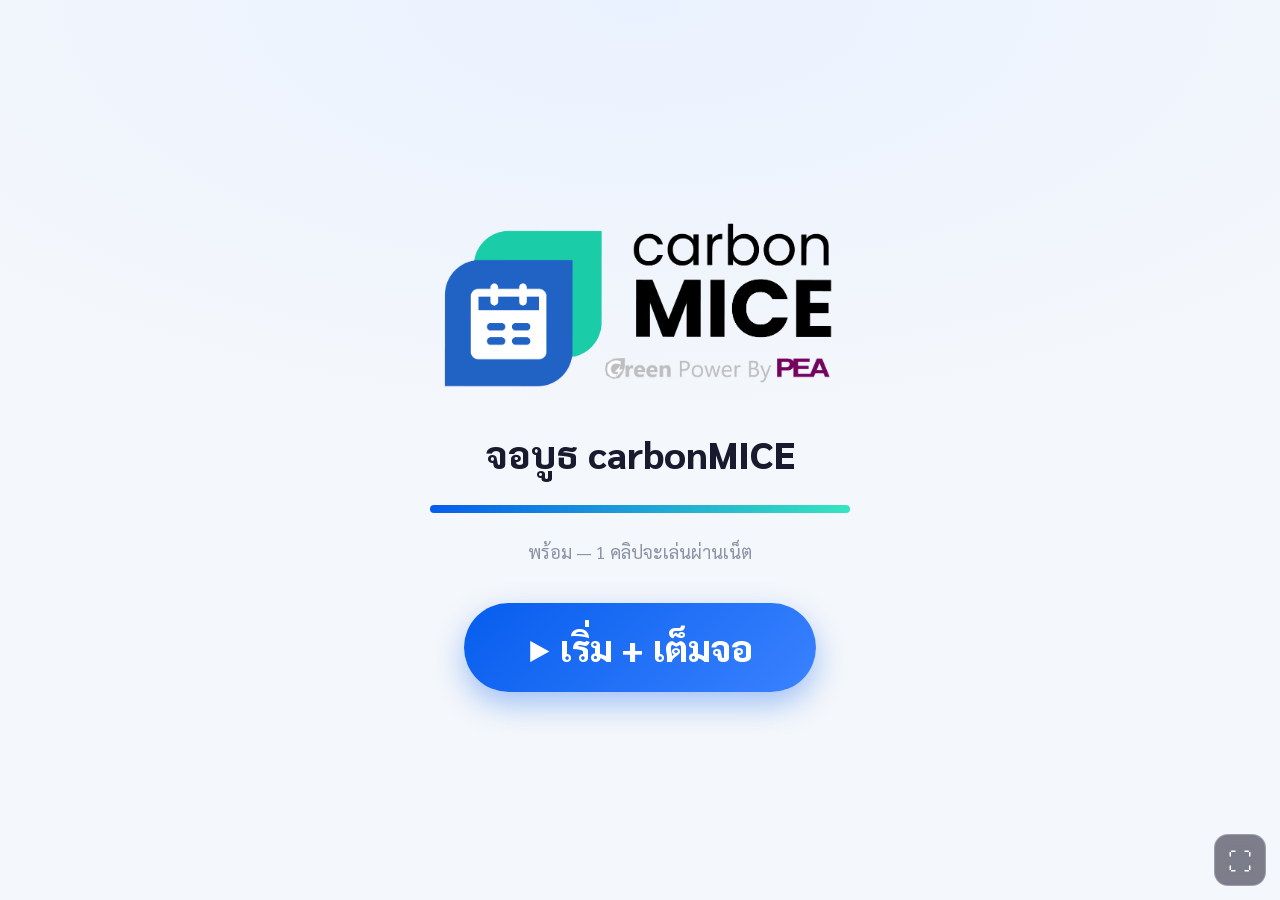
==== index.html @ 1c2757e6 "carbonMICE booth kiosk: วิดีโอวน + เมนูเกม/platform + กลับวิดีโออัตโนมัติ 5 นาที Co-Authored-By: Cla" ====
<!DOCTYPE html>
<html lang="th">
<head>
<meta charset="UTF-8">
<meta name="viewport" content="width=device-width, initial-scale=1.0, maximum-scale=1, user-scalable=no, viewport-fit=cover">
<meta name="theme-color" content="#000000">
<meta name="mobile-web-app-capable" content="yes">
<title>carbonMICE Booth</title>
<link rel="preconnect" href="https://fonts.googleapis.com">
<link href="https://fonts.googleapis.com/css2?family=Inter:wght@400;600;700;800&family=Sarabun:wght@400;500;600;700;800&display=swap" rel="stylesheet">
<style>
:root{
  --blue:#065DED; --mint:#35E5C0; --navy:#1A1A2E; --deep-mint:#0FAE8E;
  --slate:#8A94A6; --bg:#F4F7FB; --sky:#EAF2FF; --line:#EAEEF5;
}
*{margin:0;padding:0;box-sizing:border-box;-webkit-tap-highlight-color:transparent;user-select:none;-webkit-user-select:none}
html,body{width:100%;height:100%;overflow:hidden;background:#000;overscroll-behavior:none}
body{font-family:'Sarabun','Inter',system-ui,sans-serif;color:var(--navy);touch-action:manipulation}
button{font:inherit;border:0;cursor:pointer;color:inherit;background:none}
.screen{position:fixed;inset:0}
[hidden]{display:none!important}

/* ---------- ปุ่มเต็มจอ (ลอยทุกหน้า) ---------- */
#fsBtn{
  position:fixed;z-index:60;right:14px;bottom:14px;width:52px;height:52px;border-radius:14px;
  background:rgba(26,26,46,.55);color:#fff;font-size:24px;display:grid;place-items:center;
  backdrop-filter:blur(6px);-webkit-backdrop-filter:blur(6px);border:1px solid rgba(255,255,255,.25)
}
#fsBtn:active{transform:scale(.94)}
body.in-frame #fsBtn{bottom:auto;top:10px;right:10px;width:44px;height:44px;font-size:20px}

/* ---------- 1) หน้าเริ่ม (แตะ 1 ครั้งตอนตั้งบูธ) ---------- */
#start{
  z-index:50;display:flex;flex-direction:column;align-items:center;justify-content:center;gap:3vmin;
  background:radial-gradient(120% 80% at 50% 0%,var(--sky) 0%,var(--bg) 60%);text-align:center;padding:0 24px
}
#start img{width:min(46vmin,420px)}
#start h1{font-size:clamp(22px,4.2vmin,40px);font-weight:800}
#startBtn{
  margin-top:1vmin;padding:2.4vmin 7vmin;border-radius:99px;font-size:clamp(20px,4vmin,36px);font-weight:800;
  color:#fff;background:linear-gradient(135deg,var(--blue),#3A82FF);box-shadow:0 12px 30px rgba(6,93,237,.35)
}
#startBtn:active{transform:scale(.97)}
#loadInfo{font-size:clamp(13px,2.2vmin,18px);color:var(--slate);min-height:1.5em}
#loadBar{width:min(60vmin,420px);height:8px;border-radius:99px;background:var(--line);overflow:hidden}
#loadBar i{display:block;height:100%;width:0;background:linear-gradient(90deg,var(--blue),var(--mint));transition:width .3s}

/* ---------- 2) วิดีโอวน ---------- */
#videoScr{background:#000}
#vid{width:100%;height:100%;object-fit:contain;background:#000;display:block}
#tapHint{
  position:absolute;left:50%;bottom:4vmin;transform:translateX(-50%);
  padding:1.6vmin 4vmin;border-radius:99px;background:rgba(6,93,237,.88);color:#fff;
  font-size:clamp(16px,3vmin,28px);font-weight:700;white-space:nowrap;
  box-shadow:0 8px 24px rgba(0,0,0,.35);animation:pulse 2.2s ease-in-out infinite;pointer-events:none
}
@keyframes pulse{0%,100%{transform:translateX(-50%) scale(1)}50%{transform:translateX(-50%) scale(1.05)}}
#soundChip{
  position:absolute;top:14px;left:14px;padding:10px 18px;border-radius:99px;background:rgba(255,255,255,.92);
  font-weight:800;font-size:18px;color:var(--navy)
}

/* ---------- 3) เมนู ---------- */
#menu{
  background:radial-gradient(120% 70% at 50% -10%,var(--sky) 0%,var(--bg) 60%);
  display:flex;flex-direction:column;padding:3.5vmin max(16px,4vmin);gap:3vmin
}
.m-head{display:flex;align-items:center;justify-content:space-between;gap:16px;flex-wrap:wrap}
.m-head img{height:clamp(56px,11vmin,120px)}
#backVideo{
  display:inline-flex;align-items:center;gap:10px;padding:1.6vmin 3.4vmin;border-radius:99px;
  background:var(--navy);color:#fff;font-weight:800;font-size:clamp(16px,2.8vmin,26px)
}
#backVideo:active{transform:scale(.97)}
.m-title{text-align:center}
.m-title h1{font-size:clamp(24px,5vmin,52px);font-weight:800;line-height:1.25}
.m-title h1 span{color:var(--blue)}
.m-title p{font-size:clamp(15px,2.6vmin,24px);color:var(--slate);margin-top:.6vmin}
.cards{flex:1;display:grid;gap:3vmin;grid-template-columns:1fr 1fr;min-height:0}
.card{
  position:relative;overflow:hidden;border-radius:28px;padding:4vmin;text-align:left;
  display:flex;flex-direction:column;justify-content:center;gap:1.2vmin;
  box-shadow:0 14px 36px rgba(20,30,60,.14)
}
.card:active{transform:scale(.98)}
.card .emo{font-size:clamp(52px,11vmin,120px);line-height:1}
.card h2{font-size:clamp(26px,5.4vmin,56px);font-weight:800;line-height:1.2}
.card p{font-size:clamp(15px,2.7vmin,26px);line-height:1.45;opacity:.95}
.card .go{
  align-self:flex-start;margin-top:1.4vmin;padding:1.2vmin 3.4vmin;border-radius:99px;
  background:rgba(255,255,255,.9);font-weight:800;font-size:clamp(16px,2.8vmin,26px)
}
.c-game{background:linear-gradient(135deg,#0FAE8E 0%,#35E5C0 100%);color:#06382F}
.c-game .go{color:var(--deep-mint)}
.c-plat{background:linear-gradient(135deg,#065DED 0%,#3A82FF 100%);color:#fff}
.c-plat .go{color:var(--blue)}
@media (orientation:portrait){
  .cards{grid-template-columns:1fr;grid-template-rows:1fr 1fr}
  .m-head{justify-content:center}
}

/* ---------- 4) กรอบเกม / platform ---------- */
#frameScr{background:#fff;display:flex;flex-direction:column}
.bar{
  flex:0 0 auto;display:flex;align-items:center;gap:10px;padding:8px 66px 8px 10px;
  background:var(--navy);color:#fff;flex-wrap:wrap
}
.bar button,.bar a{
  display:inline-flex;align-items:center;gap:8px;padding:10px 18px;border-radius:99px;
  font-weight:800;font-size:17px;text-decoration:none;color:#fff;white-space:nowrap
}
.b-home{background:var(--blue)}
.b-menu{background:rgba(255,255,255,.14)}
.b-ext{background:rgba(255,255,255,.14);margin-left:auto}
.bar button:active,.bar a:active{transform:scale(.96)}
#frameTitle{font-weight:700;font-size:16px;opacity:.8;overflow:hidden;text-overflow:ellipsis;white-space:nowrap}
#frameWrap{position:relative;flex:1;min-height:0}
#frame{position:absolute;inset:0;width:100%;height:100%;border:0;background:#fff}
#frameLoading{position:absolute;inset:0;display:grid;place-items:center;color:var(--slate);font-size:20px;background:#fff}

/* ---------- เตือนก่อนกลับวิดีโออัตโนมัติ ---------- */
#idleWarn{
  z-index:70;display:grid;place-items:center;background:rgba(10,12,24,.6);
  backdrop-filter:blur(3px);-webkit-backdrop-filter:blur(3px);padding:16px
}
.iw-box{background:#fff;border-radius:24px;padding:28px 32px;text-align:center;max-width:460px;width:100%}
.iw-box h3{font-size:24px;font-weight:800}
.iw-box p{font-size:18px;color:var(--slate);margin-top:6px}
.iw-box b{color:var(--blue);font-size:44px;display:block;margin:8px 0}
.iw-box .row{display:flex;gap:12px;justify-content:center;flex-wrap:wrap;margin-top:6px}
.iw-box button{padding:14px 24px;border-radius:99px;font-weight:800;font-size:18px}
#stillHere{background:var(--blue);color:#fff}
#goVideoNow{background:var(--line)}
</style>
</head>
<body>

<button id="fsBtn" aria-label="เต็มจอ" title="เต็มจอ">⛶</button>

<!-- 1) หน้าเริ่ม -->
<section id="start" class="screen">
  <img src="assets/logo.png" alt="carbonMICE">
  <h1>จอบูธ carbonMICE</h1>
  <div id="loadBar"><i></i></div>
  <div id="loadInfo">กำลังเตรียมวิดีโอ…</div>
  <button id="startBtn">▶ เริ่ม + เต็มจอ</button>
</section>

<!-- 2) วิดีโอวน -->
<section id="videoScr" class="screen" hidden>
  <video id="vid" playsinline preload="auto"></video>
  <div id="tapHint">👆 แตะหน้าจอ เพื่อเล่นเกม &amp; รู้จัก carbonMICE</div>
  <button id="soundChip" hidden>🔊 แตะเพื่อเปิดเสียง</button>
</section>

<!-- 3) เมนู -->
<section id="menu" class="screen" hidden>
  <div class="m-head">
    <img src="assets/logo.png" alt="carbonMICE">
    <button id="backVideo">▶ กลับเล่นวิดีโอ</button>
  </div>
  <div class="m-title">
    <h1>จัดงานให้ <span>รักษ์โลก</span> ง่ายกว่าที่คิด</h1>
    <p>เลือกได้เลย 👇</p>
  </div>
  <div class="cards">
    <button class="card c-game" data-open="game">
      <div class="emo">🎡</div>
      <h2>เล่นเกม ลุ้นรางวัล</h2>
      <p>หมุนวงล้อ หรือเล่นเกมภารกิจจัดงานสีเขียว</p>
      <span class="go">เล่นเลย →</span>
    </button>
    <button class="card c-plat" data-open="platform">
      <div class="emo">🌐</div>
      <h2>รู้จัก Platform carbonMICE</h2>
      <p>คำนวณคาร์บอนฟุตพริ้นท์งานอีเวนต์ ครบจบในที่เดียว</p>
      <span class="go">เปิดดู ↗</span>
    </button>
  </div>
</section>

<!-- 4) กรอบเกม / platform -->
<section id="frameScr" class="screen" hidden>
  <div class="bar">
    <button class="b-home" id="frameHome">🏠 กลับวิดีโอ</button>
    <button class="b-menu" id="frameMenu">← เมนู</button>
    <span id="frameTitle"></span>
    <a class="b-ext" id="frameExt" href="#" target="_blank" rel="noopener" hidden>↗ เปิดแท็บใหม่</a>
  </div>
  <div id="frameWrap">
    <div id="frameLoading">กำลังโหลด…</div>
    <iframe id="frame" allow="autoplay; fullscreen; clipboard-write" referrerpolicy="no-referrer-when-downgrade"></iframe>
  </div>
</section>

<!-- เตือนก่อนเด้งกลับวิดีโอ -->
<section id="idleWarn" class="screen" hidden>
  <div class="iw-box">
    <h3>ยังใช้งานอยู่ไหม?</h3>
    <p>จะกลับไปเล่นวิดีโอใน</p>
    <b id="idleCount">30</b>
    <div class="row">
      <button id="stillHere">✋ ยังใช้อยู่</button>
      <button id="goVideoNow">▶ กลับวิดีโอเลย</button>
    </div>
  </div>
</section>

<script>
/* ================= ตั้งค่า ================= */
const CONFIG = {
  videos: ['videos/clip1.mp4', 'videos/clip2.mp4', 'videos/clip3.mp4'],
  links: {
    game:     { url: 'https://pairodtom342-web.github.io/carbonmice-booth-game/game/index.html', title: 'เกม carbonMICE', ext: false },
    // platform ห้ามเปิดในกรอบ (X-Frame-Options: DENY) → เปิดแท็บใหม่ ปิดแท็บแล้วกลับมาจอบูธ
    platform: { url: 'https://carbonmice.pea.co.th/', title: 'carbonmice.pea.co.th', newTab: true },
  },
  idleMs: 5 * 60 * 1000,   // ไม่มีใครแตะ 5 นาที → กลับวิดีโอ
  warnMs: 30 * 1000,       // เตือนก่อน 30 วิ
  cacheName: 'cmice-kiosk-videos-v1',
};

const $ = s => document.querySelector(s);
const vid = $('#vid');
const screens = { start: $('#start'), video: $('#videoScr'), menu: $('#menu'), frame: $('#frameScr') };
let current = 'start';
let started = false;

/* ================= เตรียมวิดีโอ (เก็บลงเครื่อง กันเน็ตหลุด) ================= */
const srcs = CONFIG.videos.slice();   // จะถูกแทนด้วย blob: เมื่อโหลดเสร็จ
let vIndex = 0;

async function prepareVideos() {
  const info = $('#loadInfo'), bar = $('#loadBar i');
  let done = 0, failed = 0;
  const total = CONFIG.videos.length;
  const update = () => {
    bar.style.width = (done / total * 100) + '%';
    info.textContent = done < total
      ? `กำลังเตรียมวิดีโอ ${done}/${total} (เก็บไว้ในเครื่อง เผื่อเน็ตหลุด)`
      : (failed ? `พร้อม — ${failed} คลิปจะเล่นผ่านเน็ต` : '✅ วิดีโอพร้อมเล่นแบบออฟไลน์');
  };
  update();
  let cache = null;
  try { cache = await caches.open(CONFIG.cacheName); } catch (e) {}
  await Promise.all(CONFIG.videos.map(async (url, i) => {
    try {
      const abs = new URL(url, location.href).href;
      let res = cache ? await cache.match(abs) : null;
      if (!res) {
        const net = await fetch(abs, { cache: 'reload' });
        if (!net.ok) throw new Error(net.status);
        if (cache) { try { await cache.put(abs, net.clone()); } catch (e) {} }
        res = net;
      }
      const blob = await res.blob();
      srcs[i] = URL.createObjectURL(blob);
    } catch (e) { failed++; console.warn('video cache fail', url, e); }
    done++; update();
  }));
}

function loadClip(i) {
  vIndex = (i + srcs.length) % srcs.length;
  vid.src = srcs[vIndex];
  lastTime = -1; stallSince = Date.now();
  playVideo();
}
function playVideo() {
  vid.muted = false;
  const p = vid.play();
  if (p && p.catch) p.catch(() => {
    // เบราว์เซอร์ไม่ให้เล่นมีเสียง → เล่นแบบปิดเสียงก่อน แล้วโชว์ปุ่มเปิดเสียง
    vid.muted = true;
    vid.play().catch(() => {});
    $('#soundChip').hidden = false;
  });
}
vid.addEventListener('ended', () => loadClip(vIndex + 1));
vid.addEventListener('error', () => setTimeout(() => { if (current === 'video') loadClip(vIndex + 1); }, 1000));
vid.addEventListener('playing', () => { if (!vid.muted) $('#soundChip').hidden = true; });

// watchdog: ถ้าวิดีโอค้างเกิน 15 วิ ข้ามไปคลิปถัดไป
let lastTime = -1, stallSince = Date.now();
setInterval(() => {
  if (current !== 'video') return;
  if (vid.currentTime !== lastTime) { lastTime = vid.currentTime; stallSince = Date.now(); return; }
  if (Date.now() - stallSince > 15000) loadClip(vIndex + 1);
}, 3000);

$('#soundChip').addEventListener('click', e => {
  e.stopPropagation();
  vid.muted = false; vid.play().catch(() => {});
  $('#soundChip').hidden = true;
});

/* ================= สลับหน้าจอ ================= */
function show(name) {
  Object.entries(screens).forEach(([k, el]) => el.hidden = (k !== name));
  current = name;
  document.body.classList.toggle('in-frame', name === 'frame');
  hideIdleWarn();
  if (name === 'video') {
    stopFrame();
    if (!vid.src) loadClip(vIndex); else playVideo();
  } else {
    vid.pause();
  }
  bumpActivity();
}

function openFrame(key) {
  const l = CONFIG.links[key];
  if (l.newTab) {
    window.open(l.url, 'cmice_platform');
    bumpActivity();
    return;
  }
  $('#frameTitle').textContent = l.title;
  $('#frameExt').hidden = !l.ext;
  $('#frameExt').href = l.url;
  $('#frameLoading').hidden = false;
  $('#frame').src = l.url;
  show('frame');
}
function stopFrame() {
  const f = $('#frame');
  if (f.getAttribute('src') && f.getAttribute('src') !== 'about:blank') f.src = 'about:blank';
}
$('#frame').addEventListener('load', () => { $('#frameLoading').hidden = true; });

$('#startBtn').addEventListener('click', () => {
  started = true;
  goFullscreen();
  keepAwake();
  show('video');
});
$('#videoScr').addEventListener('click', () => show('menu'));
$('#backVideo').addEventListener('click', () => show('video'));
document.querySelectorAll('[data-open]').forEach(b => b.addEventListener('click', () => openFrame(b.dataset.open)));
$('#frameHome').addEventListener('click', () => show('video'));
$('#frameMenu').addEventListener('click', () => { stopFrame(); show('menu'); });

/* ================= เต็มจอ + กันจอดับ ================= */
function isFs() { return document.fullscreenElement || document.webkitFullscreenElement; }
function goFullscreen() {
  const el = document.documentElement;
  const req = el.requestFullscreen || el.webkitRequestFullscreen;
  if (req && !isFs()) { try { const p = req.call(el, { navigationUI: 'hide' }); if (p && p.catch) p.catch(() => {}); } catch (e) {} }
}
function exitFullscreen() {
  const ex = document.exitFullscreen || document.webkitExitFullscreen;
  if (ex && isFs()) { try { const p = ex.call(document); if (p && p.catch) p.catch(() => {}); } catch (e) {} }
}
function syncFsBtn() { $('#fsBtn').textContent = isFs() ? '✕' : '⛶'; $('#fsBtn').title = isFs() ? 'ออกจากเต็มจอ' : 'เต็มจอ'; }
$('#fsBtn').addEventListener('click', e => { e.stopPropagation(); isFs() ? exitFullscreen() : goFullscreen(); });
document.addEventListener('fullscreenchange', syncFsBtn);
document.addEventListener('webkitfullscreenchange', syncFsBtn);

let wakeLock = null;
async function keepAwake() {
  try { if ('wakeLock' in navigator) wakeLock = await navigator.wakeLock.request('screen'); } catch (e) {}
}
document.addEventListener('visibilitychange', () => {
  if (document.visibilityState === 'visible' && started) {
    keepAwake();
    bumpActivity();   // กลับจากแท็บ platform → นับเป็นการใช้งาน
    if (current === 'video') playVideo();
  }
});

/* ================= ไม่มีใครแตะ 5 นาที → กลับวิดีโอ ================= */
let lastActivity = Date.now();
function bumpActivity() { lastActivity = Date.now(); if (!$('#idleWarn').hidden) hideIdleWarn(); }
function hideIdleWarn() { $('#idleWarn').hidden = true; }
['pointerdown', 'keydown'].forEach(ev => document.addEventListener(ev, bumpActivity, true));
// แตะใน iframe ครั้งแรก → หน้าหลักเสีย focus: นับเป็นการใช้งาน
// (ไม่ดึง focus คืน เพราะจะขัดการพิมพ์ในหน้า platform — ครั้งต่อๆ ไปพึ่งกล่องเตือน 30 วิ)
window.addEventListener('blur', () => { if (current === 'frame') bumpActivity(); });
setInterval(() => {
  if (current !== 'menu' && current !== 'frame') return;
  const idle = Date.now() - lastActivity;
  if (idle >= CONFIG.idleMs) { show('video'); return; }
  if (idle >= CONFIG.idleMs - CONFIG.warnMs) {
    $('#idleWarn').hidden = false;
    $('#idleCount').textContent = Math.ceil((CONFIG.idleMs - idle) / 1000);
  }
}, 500);
$('#stillHere').addEventListener('click', e => { e.stopPropagation(); bumpActivity(); });
$('#goVideoNow').addEventListener('click', e => { e.stopPropagation(); show('video'); });

prepareVideos();
syncFsBtn();
</script>
</body>
</html>
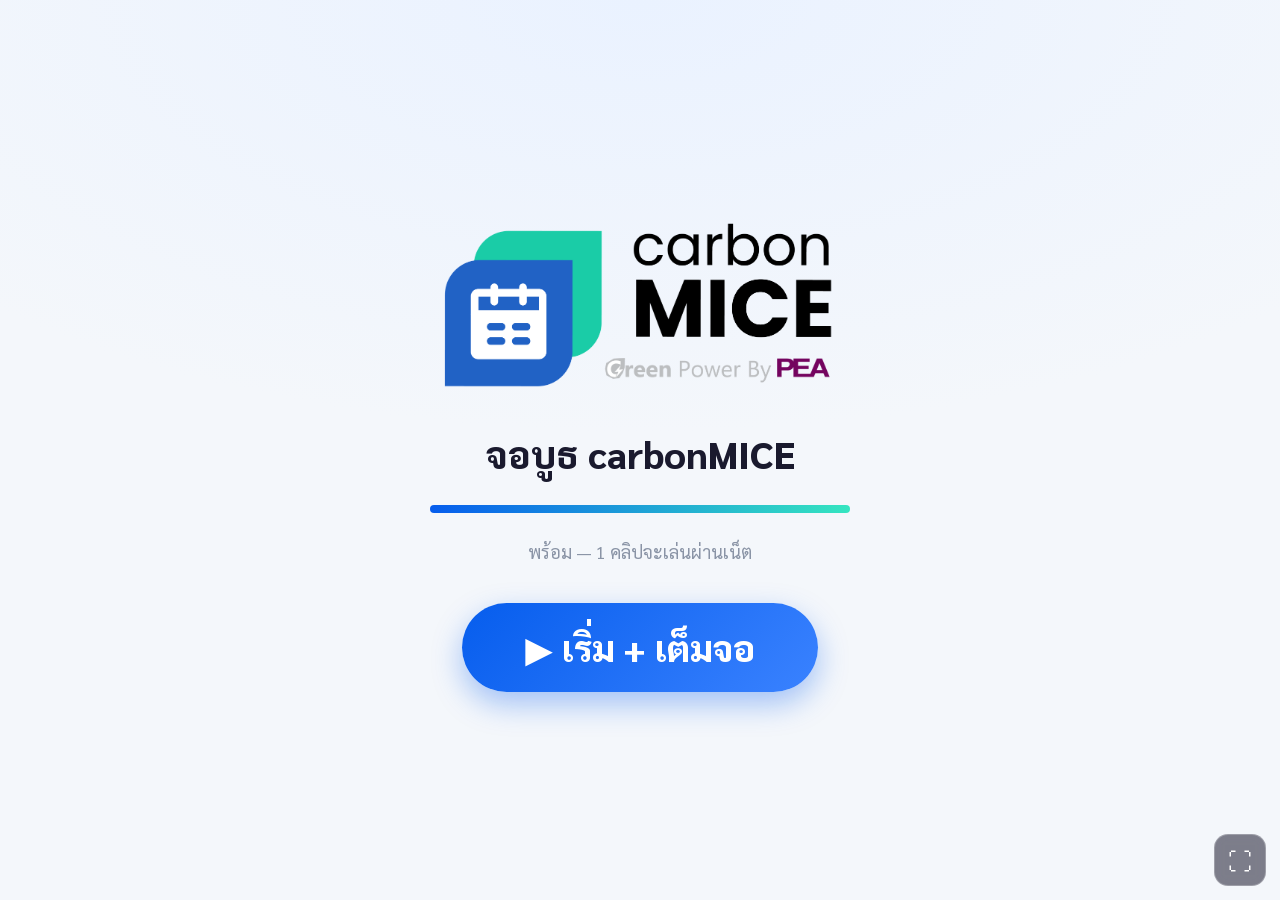
==== commit cd872769: "ฟอนต์: เก็บ Sarabun / Inter / IBM Plex Sans Thai ไว้กับโปรเจกต์เอง แทนการเรียก Google Fonts — ถ้า fo" ====
--- a/index.html
+++ b/index.html
@@ -6,8 +6,7 @@
 <meta name="theme-color" content="#000000">
 <meta name="mobile-web-app-capable" content="yes">
 <title>carbonMICE Booth</title>
-<link rel="preconnect" href="https://fonts.googleapis.com">
-<link href="https://fonts.googleapis.com/css2?family=Inter:wght@400;600;700;800&family=Sarabun:wght@400;500;600;700;800&display=swap" rel="stylesheet">
+<link rel="stylesheet" href="assets/fonts.css"><!-- ฟอนต์เก็บไว้กับโปรเจกต์เอง ไม่พึ่ง Google Fonts (กันจอขาวเมื่อ Google ช้า/ล่ม) -->
 <style>
 :root{
   --blue:#065DED; --mint:#35E5C0; --navy:#1A1A2E; --deep-mint:#0FAE8E;
--- a/assets/fonts.css
+++ b/assets/fonts.css
@@ -0,0 +1,16 @@
+/* ฟอนต์เก็บไว้กับโปรเจกต์เอง — ไม่พึ่ง fonts.googleapis.com (ถ้า Google ช้า/ล่ม หน้าเว็บจะไม่จอขาว)
+   Inter + Sarabun · SIL Open Font License 1.1 · ไฟล์ต้นทางจาก Google Fonts */
+@font-face{font-family:'Inter';font-style:normal;font-weight:400;font-display:swap;src:url(fonts/inter-latin-var.woff2) format('woff2');unicode-range:U+0000-00FF, U+0131, U+0152-0153, U+02BB-02BC, U+02C6, U+02DA, U+02DC, U+0304, U+0308, U+0329, U+2000-206F, U+20AC, U+2122, U+2191, U+2193, U+2212, U+2215, U+FEFF, U+FFFD}
+@font-face{font-family:'Inter';font-style:normal;font-weight:600;font-display:swap;src:url(fonts/inter-latin-var.woff2) format('woff2');unicode-range:U+0000-00FF, U+0131, U+0152-0153, U+02BB-02BC, U+02C6, U+02DA, U+02DC, U+0304, U+0308, U+0329, U+2000-206F, U+20AC, U+2122, U+2191, U+2193, U+2212, U+2215, U+FEFF, U+FFFD}
+@font-face{font-family:'Inter';font-style:normal;font-weight:700;font-display:swap;src:url(fonts/inter-latin-var.woff2) format('woff2');unicode-range:U+0000-00FF, U+0131, U+0152-0153, U+02BB-02BC, U+02C6, U+02DA, U+02DC, U+0304, U+0308, U+0329, U+2000-206F, U+20AC, U+2122, U+2191, U+2193, U+2212, U+2215, U+FEFF, U+FFFD}
+@font-face{font-family:'Inter';font-style:normal;font-weight:800;font-display:swap;src:url(fonts/inter-latin-var.woff2) format('woff2');unicode-range:U+0000-00FF, U+0131, U+0152-0153, U+02BB-02BC, U+02C6, U+02DA, U+02DC, U+0304, U+0308, U+0329, U+2000-206F, U+20AC, U+2122, U+2191, U+2193, U+2212, U+2215, U+FEFF, U+FFFD}
+@font-face{font-family:'Sarabun';font-style:normal;font-weight:400;font-display:swap;src:url(fonts/sarabun-thai-400.woff2) format('woff2');unicode-range:U+02D7, U+0303, U+0331, U+0E01-0E5B, U+200C-200D, U+25CC}
+@font-face{font-family:'Sarabun';font-style:normal;font-weight:400;font-display:swap;src:url(fonts/sarabun-latin-400.woff2) format('woff2');unicode-range:U+0000-00FF, U+0131, U+0152-0153, U+02BB-02BC, U+02C6, U+02DA, U+02DC, U+0304, U+0308, U+0329, U+2000-206F, U+20AC, U+2122, U+2191, U+2193, U+2212, U+2215, U+FEFF, U+FFFD}
+@font-face{font-family:'Sarabun';font-style:normal;font-weight:500;font-display:swap;src:url(fonts/sarabun-thai-500.woff2) format('woff2');unicode-range:U+02D7, U+0303, U+0331, U+0E01-0E5B, U+200C-200D, U+25CC}
+@font-face{font-family:'Sarabun';font-style:normal;font-weight:500;font-display:swap;src:url(fonts/sarabun-latin-500.woff2) format('woff2');unicode-range:U+0000-00FF, U+0131, U+0152-0153, U+02BB-02BC, U+02C6, U+02DA, U+02DC, U+0304, U+0308, U+0329, U+2000-206F, U+20AC, U+2122, U+2191, U+2193, U+2212, U+2215, U+FEFF, U+FFFD}
+@font-face{font-family:'Sarabun';font-style:normal;font-weight:600;font-display:swap;src:url(fonts/sarabun-thai-600.woff2) format('woff2');unicode-range:U+02D7, U+0303, U+0331, U+0E01-0E5B, U+200C-200D, U+25CC}
+@font-face{font-family:'Sarabun';font-style:normal;font-weight:600;font-display:swap;src:url(fonts/sarabun-latin-600.woff2) format('woff2');unicode-range:U+0000-00FF, U+0131, U+0152-0153, U+02BB-02BC, U+02C6, U+02DA, U+02DC, U+0304, U+0308, U+0329, U+2000-206F, U+20AC, U+2122, U+2191, U+2193, U+2212, U+2215, U+FEFF, U+FFFD}
+@font-face{font-family:'Sarabun';font-style:normal;font-weight:700;font-display:swap;src:url(fonts/sarabun-thai-700.woff2) format('woff2');unicode-range:U+02D7, U+0303, U+0331, U+0E01-0E5B, U+200C-200D, U+25CC}
+@font-face{font-family:'Sarabun';font-style:normal;font-weight:700;font-display:swap;src:url(fonts/sarabun-latin-700.woff2) format('woff2');unicode-range:U+0000-00FF, U+0131, U+0152-0153, U+02BB-02BC, U+02C6, U+02DA, U+02DC, U+0304, U+0308, U+0329, U+2000-206F, U+20AC, U+2122, U+2191, U+2193, U+2212, U+2215, U+FEFF, U+FFFD}
+@font-face{font-family:'Sarabun';font-style:normal;font-weight:800;font-display:swap;src:url(fonts/sarabun-thai-800.woff2) format('woff2');unicode-range:U+02D7, U+0303, U+0331, U+0E01-0E5B, U+200C-200D, U+25CC}
+@font-face{font-family:'Sarabun';font-style:normal;font-weight:800;font-display:swap;src:url(fonts/sarabun-latin-800.woff2) format('woff2');unicode-range:U+0000-00FF, U+0131, U+0152-0153, U+02BB-02BC, U+02C6, U+02DA, U+02DC, U+0304, U+0308, U+0329, U+2000-206F, U+20AC, U+2122, U+2191, U+2193, U+2212, U+2215, U+FEFF, U+FFFD}
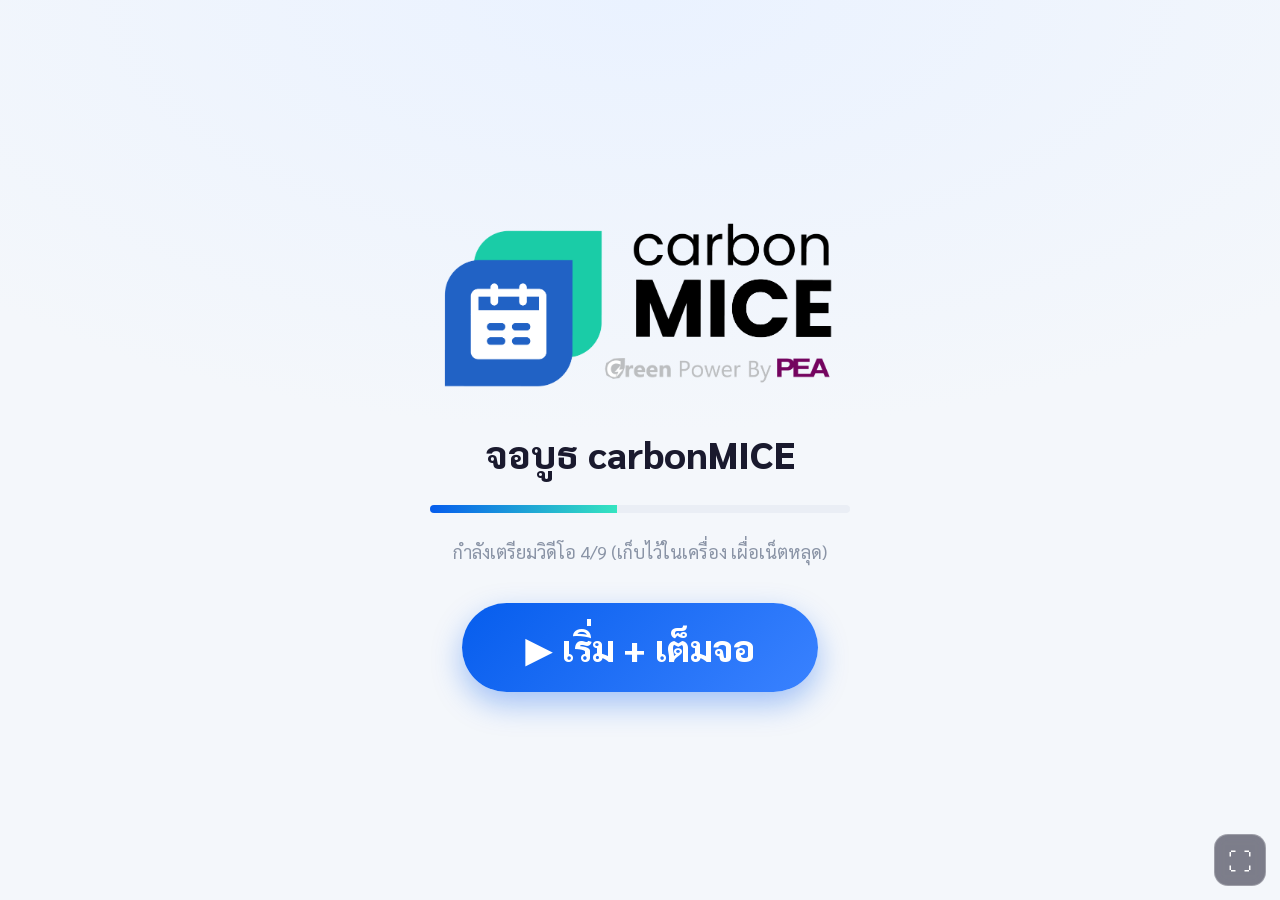
==== commit 3df6d96c: "วิดีโอวน: เพิ่ม 6 คลิปที่ผลิตเอง (K1 K2 K3 A1 A2 A3) รวมเป็น 9 คลิป + โหลดวิดีโอลงเครื่องทีละคลิปและ" ====
--- a/index.html
+++ b/index.html
@@ -208,7 +208,18 @@
 <script>
 /* ================= ตั้งค่า ================= */
 const CONFIG = {
-  videos: ['videos/clip1.mp4', 'videos/clip2.mp4', 'videos/clip3.mp4'],
+  // ลำดับวิดีโอวน — เพิ่ม/ลด/สลับคลิปแก้ที่นี่ที่เดียว (dashboard/ ใช้ clip1 clip2 ห้ามเปลี่ยนชื่อ 2 ไฟล์นี้)
+  videos: [
+    'videos/clip1.mp4',                      // PEA Tips EP.21 (แนวนอน 2:09)
+    'videos/clip2.mp4',                      // Reel สะกิดต่อมเอ๊ะ (1:37)
+    'videos/clip3.mp4',                      // Reel KHE Hotel Expo (0:21)
+    'videos/k1-carbon-neutral-3-steps.mp4',  // K1 Carbon Neutral Event คืออะไร ใน 3 ขั้น (0:49)
+    'videos/k2-carbon-sources.mp4',          // K2 คาร์บอนของงานมาจากไหน (0:47)
+    'videos/k3-waste-destination.mp4',       // K3 แยกขยะ คาร์บอนลดจริงไหม (0:53)
+    'videos/a1-6-to-600-tons.mp4',           // A1 จาก 6 ตัน ถึง 600 ตัน (0:40)
+    'videos/a2-meet-carbonmice.mp4',         // A2 รู้จัก carbonMICE ใน 1 นาที (0:49)
+    'videos/a3-scan-this-qr.mp4',            // A3 เจอ QR นี้ที่งานไหน สแกนเลย (0:38)
+  ],
   links: {
     game:     { url: 'https://pairodtom342-web.github.io/carbonmice-booth-game/game/index.html', title: 'เกม carbonMICE', ext: false },
     // platform ห้ามเปิดในกรอบ (X-Frame-Options: DENY) → เปิดแท็บใหม่ ปิดแท็บแล้วกลับมาจอบูธ
@@ -242,22 +253,35 @@
   update();
   let cache = null;
   try { cache = await caches.open(CONFIG.cacheName); } catch (e) {}
-  await Promise.all(CONFIG.videos.map(async (url, i) => {
-    try {
-      const abs = new URL(url, location.href).href;
-      let res = cache ? await cache.match(abs) : null;
-      if (!res) {
-        const net = await fetch(abs, { cache: 'reload' });
-        if (!net.ok) throw new Error(net.status);
-        if (cache) { try { await cache.put(abs, net.clone()); } catch (e) {} }
-        res = net;
+  // โหลดทีละคลิปตามลำดับ (ไม่โหลดพร้อมกัน) และหยุดพักตอนมีคนเปิดเกม/กรอบอยู่
+  // — เดิมโหลดทุกคลิปพร้อมกัน แย่งเน็ตจนเกมขึ้นจอขาวหลายวินาทีบนเน็ตช้า
+  for (let i = 0; i < CONFIG.videos.length; i++) {
+    const url = CONFIG.videos[i];
+    for (;;) {
+      try {
+        const abs = new URL(url, location.href).href;
+        let res = cache ? await cache.match(abs) : null;
+        if (!res) {
+          while (current === 'frame') await new Promise(r => setTimeout(r, 1000));
+          dlAbort = new AbortController();
+          const net = await fetch(abs, { cache: 'reload', signal: dlAbort.signal });
+          if (!net.ok) throw new Error(net.status);
+          if (cache) { try { await cache.put(abs, net.clone()); } catch (e) { if (e && e.name === 'AbortError') throw e; } }
+          res = net;
+        }
+        const blob = await res.blob();
+        srcs[i] = URL.createObjectURL(blob);
+      } catch (e) {
+        if (e && e.name === 'AbortError') continue;   // ถูกพักเพราะเปิดเกม → รอแล้วโหลดคลิปนี้ใหม่
+        failed++; console.warn('video cache fail', url, e);
       }
-      const blob = await res.blob();
-      srcs[i] = URL.createObjectURL(blob);
-    } catch (e) { failed++; console.warn('video cache fail', url, e); }
+      break;
+    }
+    dlAbort = null;
     done++; update();
-  }));
-}
+  }
+}
+let dlAbort = null;   // การดาวน์โหลดวิดีโอที่กำลังวิ่งอยู่ (ยกเลิกได้เมื่อเปิดเกม)
 
 function loadClip(i) {
   vIndex = (i + srcs.length) % srcs.length;
@@ -319,6 +343,7 @@
   $('#frameExt').hidden = !l.ext;
   $('#frameExt').href = l.url;
   $('#frameLoading').hidden = false;
+  if (dlAbort) dlAbort.abort();   // พักการโหลดวิดีโอ ให้เน็ตกับเกมก่อน (โหลดต่อเมื่อออกจากกรอบ)
   $('#frame').src = l.url;
   show('frame');
 }
